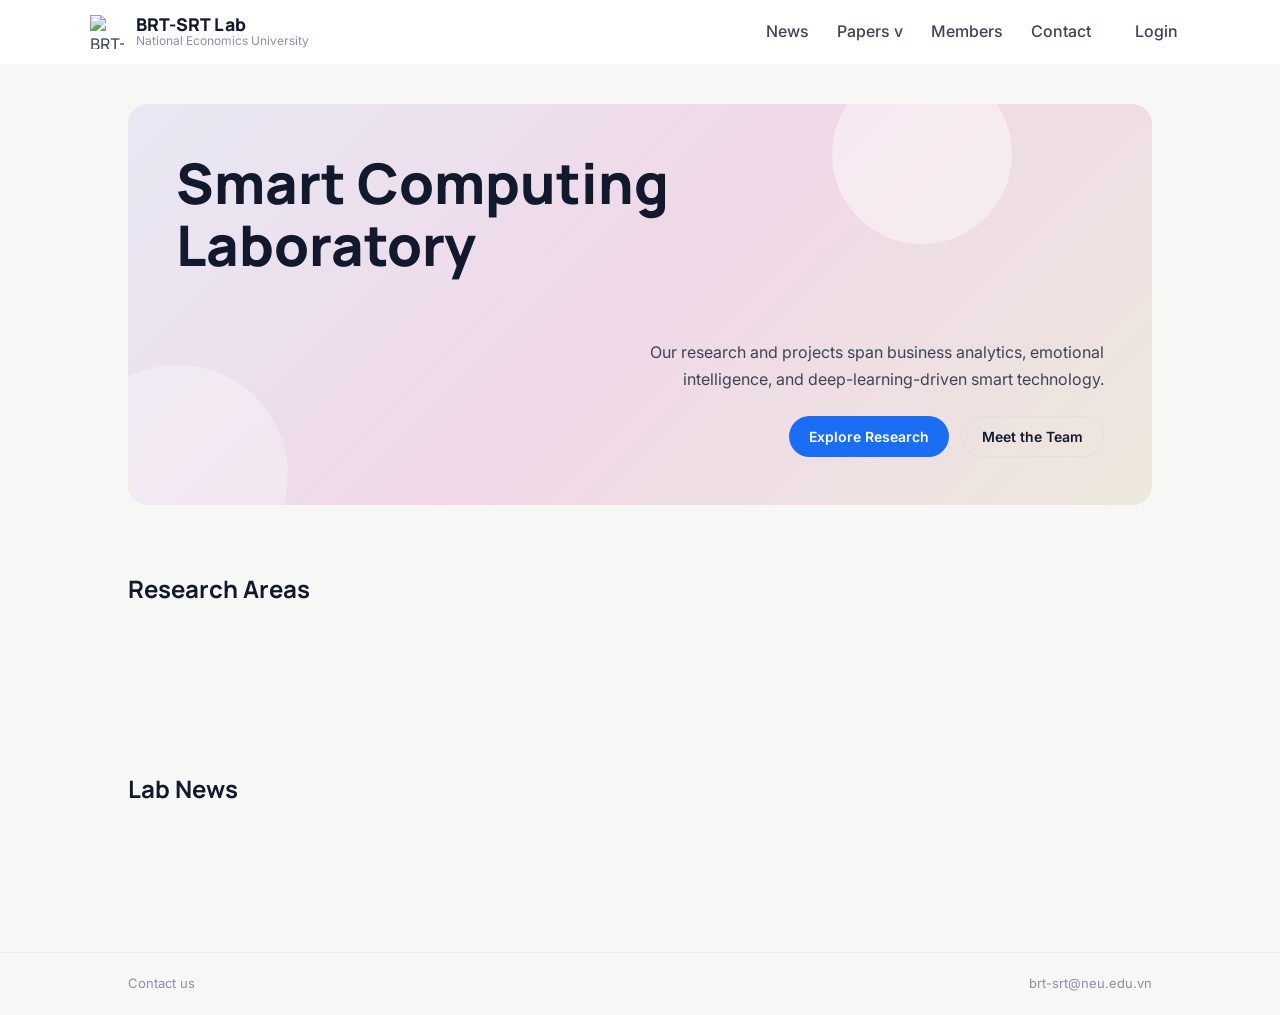
==== index.html @ b158ad25 "Refactor website structure and improve content presentation - Updated meta tags for SEO optimization" ====
<!DOCTYPE html>
<html lang="en">
<head>
  <meta charset="UTF-8">
  <meta name="viewport" content="width=device-width, initial-scale=1.0">
  <title>Home</title>
  <meta name="description" content="BRT-SRT Lab at National Economics University.">
  <meta property="og:title" content="BRT-SRT Lab">
  <meta property="og:description" content="Business Research and Smart Technology Lab">
  <meta property="og:image" content="assets/images/og-image.png">
  <meta property="og:type" content="website">
  <meta property="og:url" content="./index.html">

  <link rel="preconnect" href="https://fonts.googleapis.com">
  <link rel="preconnect" href="https://fonts.gstatic.com" crossorigin>
  <link href="https://fonts.googleapis.com/css2?family=Manrope:wght@400;500;600;700;800&family=Inter:wght@400;500;600&display=swap" rel="stylesheet">

  <link rel="stylesheet" href="assets/css/tokens.css">
  <link rel="stylesheet" href="assets/css/base.css">
  <link rel="stylesheet" href="assets/css/components.css">
</head>
<body>
  <header class="navbar">
    <div class="navbar__inner">
      <a href="index.html" class="nav-logo" aria-label="BRT-SRT Home">
        <img src="assets/images/lab-logo.svg" alt="BRT-SRT logo" width="34" height="34">
        <span>
          <span class="nav-logo__text">BRT-SRT Lab</span>
          <span class="nav-logo__sub">National Economics University</span>
        </span>
      </a>

      <ul class="nav-links" role="list">
        <li><a href="post.html">News</a></li>
        <li class="nav-item--dropdown">
          <button class="nav-trigger" type="button" aria-expanded="false">Papers v</button>
          <div class="nav-dropdown" role="menu">
            <a href="paper.html">All Papers</a>
            <a href="paper.html?type=SCI">SCI</a>
            <a href="paper.html?type=SCIE">SCIE</a>
            <a href="paper.html?type=Conference">Conference</a>
            <a href="paper.html">Patent</a>
            <a href="paper.html">Program Signup</a>
            <a href="paper.html">Datasets</a>
            <a href="paper.html">Projects</a>
            <a href="paper.html">Awards</a>
          </div>
        </li>
        <li><a href="members.html">Members</a></li>
        <li><a href="contact.html">Contact</a></li>
        <li><a href="mailto:brt-srt@neu.edu.vn?subject=Login%20Request" class="btn btn-primary nav-login">Login</a></li>
      </ul>

      <button class="nav-mobile-toggle" aria-label="Open menu" aria-expanded="false">&#9776;</button>
    </div>
  </header>

  <main>
    <section class="hero-wrap">
      <div class="container">
        <div class="hero-panel">
          <h1 class="hero-title" id="hero-title">Smart Computing Laboratory</h1>
          <p class="hero-tagline" id="hero-tagline">
            Our research and projects span business analytics, emotional intelligence, and deep-learning-driven smart technology.
          </p>
          <div class="hero-cta">
            <a href="paper.html" class="btn btn-primary">Explore Research</a>
            <a href="members.html" class="btn btn-outline">Meet the Team</a>
          </div>
        </div>
      </div>
    </section>

    <section class="section">
      <div class="container">
        <div class="section-header">
          <h2 class="section-title">Research Areas</h2>
        </div>
        <div id="research-areas" class="research-grid"></div>
      </div>
    </section>

    <section class="section">
      <div class="container">
        <div class="section-header">
          <h2 class="section-title">Lab News</h2>
        </div>
        <div id="latest-news" class="home-news-list"></div>
      </div>
    </section>
  </main>

  <footer class="footer">
    <div class="container footer__minimal">
      <span class="footer-contact-label">Contact us</span>
      <a class="footer-email" href="mailto:brt-srt@neu.edu.vn">brt-srt@neu.edu.vn</a>
    </div>
  </footer>

  <script src="assets/js/render.js"></script>
  <script>
    async function initHomePage() {
      try {
        const [lab, news] = await Promise.all([
          fetchData('lab.json'),
          fetchData('news.json')
        ]);

        const heroTitle = document.querySelector('#hero-title');
        if (heroTitle) heroTitle.textContent = lab.name || 'BRT-SRT Lab';

        const heroTagline = document.querySelector('#hero-tagline');
        if (heroTagline && lab.research_areas) {
          const topics = lab.research_areas.map((a) => a.title).slice(0, 3).join(', ');
          heroTagline.textContent = `Our research and projects span ${topics}.`;
        }

        const areasEl = document.querySelector('#research-areas');
        if (areasEl) {
          const cards = (lab.research_areas || []).map((area) => `
            <article class="card research-card">
              <div class="research-icon">${sanitize(area.icon || '')}</div>
              <h3 class="research-title">${sanitize(area.title || '')}</h3>
              <p class="research-desc">${sanitize(area.desc || '')}</p>
            </article>
          `);
          areasEl.innerHTML = cards.join('');
        }

        const latestNewsEl = document.querySelector('#latest-news');
        if (latestNewsEl) {
          const latest = [...news]
            .sort((a, b) => (b.pinned ? 1 : 0) - (a.pinned ? 1 : 0) || b.date.localeCompare(a.date))
            .slice(0, 3);

          latestNewsEl.innerHTML = latest.map((item) => {
            const d = formatNewsDate(item.date);
            return `
              <article class="card news-item news-item--compact">
                <div class="news-date">
                  <span class="news-date__day">${d.day}</span>
                  <span class="news-date__month">${d.monthYear}</span>
                </div>
                <div class="news-main">
                  <div class="news-meta">
                    ${item.pinned ? '<span class="badge badge--pin">Pinned</span>' : ''}
                    <span class="badge ${newsCategoryClass(item.category)}">${sanitize(item.category)}</span>
                  </div>
                  <a class="news-title" href="post-detail.html?id=${encodeURIComponent(item.id)}">${sanitize(item.title)}</a>
                </div>
                <a class="news-arrow" href="post-detail.html?id=${encodeURIComponent(item.id)}" aria-label="Open news">></a>
              </article>`;
          }).join('');
        }
      } catch (e) {
        console.error('initHomePage:', e);
      }
    }

    document.addEventListener('DOMContentLoaded', initHomePage);
  </script>
</body>
</html>
---- assets/css/tokens.css ----
/* ============================================================
   tokens.css — SCLab-inspired Design Tokens
   ============================================================ */
:root {
  /* Core colors */
  --color-primary: #1B6EF3;
  --color-primary-hover: #1558C7;
  --color-accent-warm: #D4A843;
  --color-accent-muted: #C8A96E;

  --bg-page: #F7F7F5;
  --bg-card: #FFFFFF;
  --bg-hero: linear-gradient(135deg, #E8E8F4 0%, #F0D8E8 50%, #EDE8DC 100%);
  --bg-dark-card: #1E1E2A;

  --bg-chip-sci: #E8F0FF;
  --bg-chip-if: #FFF3CD;
  --bg-chip-jcr: #D1ECF1;

  --text-primary: #12192C;
  --text-body: #3D4455;
  --text-muted: #8A8FA8;
  --text-accent-warm: #D4A843;
  --text-if: #856404;
  --text-jcr: #0C5460;

  --color-border: #EBEBEB;
  --color-border-soft: #E0E0E0;
  --color-card-soft: #F5F5F5;

  /* Typography */
  --font-display: 'Manrope', 'Inter', sans-serif;
  --font-body: 'Inter', 'Manrope', sans-serif;

  --text-xs: 0.75rem;
  --text-sm: 0.875rem;
  --text-base: 1rem;
  --text-lg: 1.125rem;
  --text-xl: 1.5rem;
  --text-2xl: 2.25rem;
  --text-hero: clamp(2.5rem, 5vw, 3.5rem);

  --fw-regular: 400;
  --fw-medium: 500;
  --fw-semibold: 600;
  --fw-bold: 700;
  --fw-extrabold: 800;

  /* Spacing */
  --space-1: 4px;
  --space-2: 8px;
  --space-3: 12px;
  --space-4: 16px;
  --space-5: 20px;
  --space-6: 24px;
  --space-8: 32px;
  --space-10: 40px;
  --space-12: 48px;
  --space-16: 64px;
  --space-20: 80px;

  /* Radius */
  --radius-sm: 8px;
  --radius-md: 12px;
  --radius-lg: 16px;
  --radius-xl: 20px;
  --radius-pill: 999px;

  /* Shadows */
  --shadow-card: 0 1px 3px rgba(0, 0, 0, 0.05), 0 1px 6px rgba(0, 0, 0, 0.04);
  --shadow-dropdown: 0 4px 20px rgba(0, 0, 0, 0.10);
  --shadow-nav-scroll: 0 1px 8px rgba(0, 0, 0, 0.08);

  /* Layout */
  --content-max: 1100px;
  --nav-height: 64px;
  --section-gap: 64px;

  /* Motion */
  --transition-fast: 100ms;
  --transition-base: 150ms;
}
---- assets/css/base.css ----
/* ============================================================
   base.css — SCLab-inspired Base Styles
   ============================================================ */

* {
  box-sizing: border-box;
  margin: 0;
  padding: 0;
}

*::before,
*::after {
  box-sizing: border-box;
}

html {
  -webkit-text-size-adjust: 100%;
  scroll-behavior: smooth;
}

body {
  font-family: var(--font-body);
  font-size: var(--text-base);
  font-weight: var(--fw-regular);
  color: var(--text-body);
  background: var(--bg-page);
  line-height: 1.65;
  -webkit-font-smoothing: antialiased;
  -moz-osx-font-smoothing: grayscale;
}

a {
  text-decoration: none;
  color: inherit;
}

a:focus-visible,
button:focus-visible,
select:focus-visible,
input:focus-visible {
  outline: 2px solid var(--color-primary);
  outline-offset: 2px;
}

img {
  max-width: 100%;
  height: auto;
  display: block;
}

button,
input,
select {
  font: inherit;
  color: inherit;
}

main {
  min-height: calc(100vh - var(--nav-height));
  padding-top: var(--nav-height);
}

.container {
  max-width: var(--content-max);
  margin: 0 auto;
  padding: 0 clamp(16px, 3vw, 48px);
}

.section {
  padding: var(--section-gap) 0;
}

.section-header {
  margin-bottom: var(--space-8);
}

.section-title {
  font-family: var(--font-display);
  font-size: var(--text-xl);
  font-weight: var(--fw-bold);
  color: var(--text-primary);
  margin-bottom: var(--space-3);
}

.section-subtitle {
  font-size: var(--text-sm);
  color: var(--text-muted);
}

.page-title {
  font-family: var(--font-display);
  font-size: var(--text-2xl);
  font-weight: var(--fw-extrabold);
  color: var(--text-primary);
  margin-top: var(--space-12);
  margin-bottom: var(--space-8);
}

.page-title-wrap {
  padding-top: var(--space-10);
}

.page-title-inner {
  display: flex;
  flex-direction: column;
  gap: var(--space-3);
}

.page-title-inner .meta-badge {
  margin: 0;
}

.page-title-inner .page-title {
  margin: 0;
}

.page-subtitle {
  max-width: 760px;
  color: var(--text-muted);
  font-size: var(--text-base);
}

/* Buttons */
.btn {
  display: inline-flex;
  align-items: center;
  justify-content: center;
  gap: var(--space-2);
  border: 0;
  border-radius: var(--radius-pill);
  padding: 8px 20px;
  cursor: pointer;
  font-size: var(--text-sm);
  font-weight: var(--fw-semibold);
  transition: filter var(--transition-fast) ease;
}

.btn:hover {
  filter: brightness(0.92);
}

.btn-primary {
  background: #1B6EF3;
  color: #FFFFFF;
}

.btn-outline {
  background: transparent;
  color: var(--text-primary);
  border: 1px solid var(--color-border-soft);
}

.btn-warm {
  background: var(--color-accent-warm);
  color: var(--bg-dark-card);
  font-weight: var(--fw-bold);
}

/* Navbar */
.navbar {
  position: fixed;
  top: 0;
  left: 0;
  right: 0;
  z-index: 100;
  height: var(--nav-height);
  background: #FFFFFF;
  border-bottom: 1px solid transparent;
  transition: box-shadow 160ms ease, border-color 160ms ease;
}

.navbar.scrolled {
  box-shadow: var(--shadow-nav-scroll);
  border-color: var(--color-border);
}

.navbar__inner {
  height: 100%;
  display: flex;
  align-items: center;
  justify-content: space-between;
  gap: var(--space-8);
  padding: 0 max(24px, calc((100vw - var(--content-max)) / 2));
}

.nav-logo {
  display: inline-flex;
  align-items: center;
  gap: var(--space-3);
  flex-shrink: 0;
}

.nav-logo__text {
  display: block;
  font-family: var(--font-display);
  font-size: 1.1rem;
  font-weight: var(--fw-extrabold);
  color: var(--text-primary);
  letter-spacing: 0.01em;
  line-height: 1;
}

.nav-logo__sub {
  display: block;
  margin-top: 2px;
  font-size: var(--text-xs);
  color: var(--text-muted);
  line-height: 1;
}

.nav-links {
  display: flex;
  align-items: center;
  gap: var(--space-1);
  list-style: none;
  margin-left: auto;
}

.nav-links a,
.nav-trigger {
  display: inline-flex;
  align-items: center;
  gap: 6px;
  border: 0;
  background: transparent;
  color: var(--text-body);
  font-size: var(--text-base);
  font-weight: var(--fw-medium);
  padding: 8px 12px;
  border-radius: var(--radius-sm);
  cursor: pointer;
}

.nav-links a:hover,
.nav-trigger:hover,
.nav-links a.active,
.nav-item--dropdown.open .nav-trigger {
  color: #1B6EF3;
}

.nav-links a.active {
  font-weight: var(--fw-semibold);
}

.nav-item--dropdown {
  position: relative;
}

.nav-dropdown {
  position: absolute;
  top: calc(100% + 10px);
  left: 0;
  width: 240px;
  background: #FFFFFF;
  border-radius: var(--radius-lg);
  box-shadow: var(--shadow-dropdown);
  border: 1px solid var(--color-border);
  padding: var(--space-2);
  display: none;
}

.nav-item--dropdown:hover .nav-dropdown,
.nav-item--dropdown.open .nav-dropdown {
  display: block;
}

.nav-dropdown a {
  display: block;
  height: 44px;
  line-height: 44px;
  padding: 0 var(--space-4);
  border-radius: var(--radius-md);
  color: var(--text-body);
  font-size: var(--text-sm);
  font-weight: var(--fw-medium);
}

.nav-dropdown a:hover {
  background: #F5F5F5;
  color: var(--text-primary);
}

.nav-login {
  margin-left: var(--space-4);
}

.nav-mobile-toggle {
  display: none;
  border: 0;
  background: transparent;
  color: var(--text-primary);
  font-size: 22px;
  padding: 4px;
  line-height: 1;
}

/* Hero */
.hero-wrap {
  padding-top: var(--space-10);
}

.hero-panel {
  position: relative;
  max-width: var(--content-max);
  min-height: 320px;
  margin: 0 auto;
  border-radius: var(--radius-xl);
  background: var(--bg-hero);
  padding: var(--space-12);
  overflow: hidden;
}

.hero-panel::before,
.hero-panel::after {
  content: "";
  position: absolute;
  border-radius: 999px;
  pointer-events: none;
}

.hero-panel::before {
  width: 180px;
  height: 180px;
  top: -40px;
  right: 140px;
  background: rgba(255, 255, 255, 0.42);
}

.hero-panel::after {
  width: 220px;
  height: 220px;
  bottom: -80px;
  left: -60px;
  background: rgba(255, 255, 255, 0.3);
}

.hero-title {
  position: relative;
  z-index: 1;
  max-width: 690px;
  font-family: var(--font-display);
  font-size: var(--text-hero);
  font-weight: var(--fw-extrabold);
  color: var(--text-primary);
  line-height: 1.1;
}

.hero-tagline {
  position: relative;
  z-index: 1;
  max-width: 520px;
  margin: var(--space-16) 0 var(--space-6) auto;
  text-align: right;
  font-size: var(--text-base);
  color: var(--text-body);
}

.hero-cta {
  display: flex;
  justify-content: flex-end;
  gap: var(--space-3);
}

/* Shared filter row */
.filter-row {
  display: flex;
  align-items: center;
  justify-content: space-between;
  gap: var(--space-4);
  flex-wrap: wrap;
  margin-bottom: var(--space-6);
}

/* Footer */
.footer {
  border-top: 1px solid var(--color-border);
  padding: 20px 0;
  margin-top: var(--space-12);
  font-size: 13px;
  color: var(--text-muted);
}

.footer__minimal {
  display: flex;
  align-items: center;
  justify-content: space-between;
  gap: var(--space-4);
  flex-wrap: wrap;
}

/* Utility */
.visually-hidden {
  position: absolute;
  width: 1px;
  height: 1px;
  overflow: hidden;
  clip: rect(0, 0, 0, 0);
  white-space: nowrap;
}

.text-muted {
  color: var(--text-muted);
}

.mt-4 {
  margin-top: var(--space-4);
}

.mt-8 {
  margin-top: var(--space-8);
}

/* Responsive */
@media (max-width: 1024px) {
  .hero-panel {
    padding: var(--space-10);
  }
}

@media (max-width: 640px) {
  main {
    padding-top: calc(var(--nav-height) + var(--space-2));
  }

  .navbar__inner {
    padding: 0 16px;
    gap: var(--space-3);
  }

  .nav-mobile-toggle {
    display: inline-flex;
    margin-left: auto;
  }

  .nav-links {
    display: none;
    position: absolute;
    top: var(--nav-height);
    left: 0;
    right: 0;
    background: #FFFFFF;
    border-top: 1px solid var(--color-border);
    border-bottom: 1px solid var(--color-border);
    box-shadow: var(--shadow-dropdown);
    flex-direction: column;
    align-items: stretch;
    gap: 0;
    padding: var(--space-3) var(--space-4);
  }

  .nav-links.open {
    display: flex;
  }

  .nav-links a,
  .nav-trigger {
    width: 100%;
    justify-content: space-between;
    padding: 10px 12px;
  }

  .nav-dropdown {
    position: static;
    width: 100%;
    border: 1px solid var(--color-border-soft);
    box-shadow: none;
    margin: 6px 0 0;
    display: none;
  }

  .nav-item--dropdown.open .nav-dropdown {
    display: block;
  }

  .nav-login {
    margin: 8px 0 0;
    width: 100%;
    justify-content: center;
  }

  .hero-wrap {
    padding-top: var(--space-6);
  }

  .hero-panel {
    min-height: auto;
    padding: var(--space-6);
  }

  .hero-tagline {
    margin: var(--space-8) 0 var(--space-4);
    text-align: left;
  }

  .hero-cta {
    justify-content: flex-start;
    flex-wrap: wrap;
  }

  .page-title {
    margin-top: var(--space-8);
    margin-bottom: var(--space-6);
    font-size: 2rem;
  }

  .filter-row {
    align-items: stretch;
  }
}
---- assets/css/components.css ----
/* ============================================================
   components.css — SCLab-inspired Components
   ============================================================ */

.card {
  background: var(--bg-card);
  border: 1px solid var(--color-border);
  border-radius: var(--radius-lg);
  box-shadow: var(--shadow-card);
  transition: transform 150ms ease;
}

.card:hover {
  transform: translateY(-2px);
}

/* Home */
.research-grid {
  display: grid;
  grid-template-columns: repeat(auto-fit, minmax(280px, 1fr));
  gap: var(--space-5);
}

.research-card {
  padding: 28px;
}

.research-icon {
  width: 40px;
  height: 40px;
  display: inline-flex;
  align-items: center;
  justify-content: center;
  margin-bottom: var(--space-3);
  font-size: 28px;
}

.research-title {
  font-family: var(--font-display);
  font-size: var(--text-lg);
  font-weight: var(--fw-bold);
  color: var(--text-primary);
  margin-bottom: var(--space-2);
}

.research-desc {
  font-size: var(--text-sm);
  color: var(--text-body);
  line-height: 1.6;
}

.home-news-list {
  display: flex;
  flex-direction: column;
  gap: var(--space-2);
}

/* Tabs and filter controls */
.tab-set {
  display: inline-flex;
  align-items: center;
  gap: 4px;
  padding: 4px;
  background: #EBEBEB;
  border-radius: var(--radius-pill);
}

.filter-tabs {
  display: inline-flex;
  align-items: center;
  gap: 4px;
  padding: 4px;
  background: #EBEBEB;
  border-radius: var(--radius-pill);
}

.filter-tabs.members-tabs {
  background: transparent;
  padding: 0;
  gap: 8px;
}

.tab {
  border: 0;
  border-radius: var(--radius-pill);
  background: transparent;
  color: var(--text-muted);
  font-size: var(--text-sm);
  font-weight: var(--fw-medium);
  padding: 8px 20px;
  cursor: pointer;
}

.tab--active {
  background: #FFFFFF;
  color: var(--text-primary);
  box-shadow: 0 1px 4px rgba(0, 0, 0, 0.10);
  font-weight: var(--fw-semibold);
}

.filter-label {
  font-size: 12px;
  color: var(--text-muted);
  letter-spacing: 0.08em;
  text-transform: uppercase;
  margin-right: var(--space-2);
}

.filter-select {
  min-width: 160px;
  height: 40px;
  border: 1px solid var(--color-border-soft);
  border-radius: var(--radius-md);
  background: #FFFFFF;
  color: var(--text-primary);
  padding: 8px 12px;
}

.search-wrap {
  position: relative;
  width: min(480px, 100%);
}

.search-wrap input {
  width: 100%;
  height: 42px;
  border: 1px solid var(--color-border-soft);
  border-radius: var(--radius-pill);
  padding: 10px 16px 10px 40px;
  background: #FFFFFF;
  color: var(--text-primary);
  font-size: var(--text-sm);
}

.search-wrap svg {
  position: absolute;
  top: 50%;
  left: 14px;
  transform: translateY(-50%);
  color: var(--text-muted);
}

.search-wrap svg circle,
.search-wrap svg path {
  fill: none;
  stroke: currentColor;
  stroke-width: 2;
  stroke-linecap: round;
  stroke-linejoin: round;
}

/* News list item */
.news-list {
  display: flex;
  flex-direction: column;
  gap: var(--space-2);
}

.news-item {
  display: flex;
  align-items: center;
  gap: var(--space-5);
  padding: 20px 24px;
}

.news-item--compact {
  padding: 18px 20px;
}

.news-date {
  min-width: 56px;
  text-align: center;
  line-height: 1;
}

.news-date__day {
  display: block;
  font-size: 24px;
  font-weight: var(--fw-bold);
  color: var(--text-primary);
}

.news-date__month {
  display: block;
  margin-top: 4px;
  font-size: 12px;
  color: var(--text-muted);
  letter-spacing: 0.05em;
}

.news-main {
  flex: 1;
  min-width: 0;
}

.news-title {
  font-family: var(--font-body);
  font-size: var(--text-base);
  font-weight: var(--fw-semibold);
  color: var(--text-primary);
  line-height: 1.45;
}

.news-title:hover {
  color: #1B6EF3;
}

.news-meta {
  display: flex;
  align-items: center;
  flex-wrap: wrap;
  gap: 6px;
  margin-bottom: 6px;
}

.news-arrow {
  color: var(--text-muted);
  font-size: 20px;
  line-height: 1;
}

.news-item:hover .news-arrow {
  color: #1B6EF3;
}

.badge {
  display: inline-flex;
  align-items: center;
  border-radius: 6px;
  padding: 3px 8px;
  font-size: 11px;
  font-weight: var(--fw-bold);
}

.badge--pin {
  background: #FFF3F3;
  color: #C74343;
}

.badge--notice {
  background: #FFF3CD;
  color: #856404;
}

.badge--awards {
  background: #F5ECD5;
  color: #D4A843;
}

.badge--publication {
  background: #E8F0FF;
  color: #1B6EF3;
}

.badge--event {
  background: #EEF2FF;
  color: #6366F1;
}

.badge--category {
  background: #F0F0F0;
  color: #6B7280;
}

/* News detail */
.news-detail {
  max-width: 760px;
  margin: var(--space-12) auto 0;
  padding: 0 24px;
}

.news-back {
  display: inline-block;
  margin-bottom: var(--space-6);
  color: var(--text-muted);
  font-size: var(--text-sm);
}

.news-detail-category {
  display: inline-block;
  margin-bottom: var(--space-3);
  color: #D4A843;
  font-size: 12px;
  font-weight: var(--fw-semibold);
  letter-spacing: 0.1em;
  text-transform: uppercase;
}

.news-detail-title {
  font-family: var(--font-display);
  font-size: clamp(1.75rem, 3vw, 2.5rem);
  font-weight: var(--fw-extrabold);
  color: var(--text-primary);
  line-height: 1.2;
}

.news-author-row {
  margin-top: var(--space-4);
  display: flex;
  align-items: center;
  gap: var(--space-2);
  color: var(--text-muted);
  font-size: var(--text-sm);
}

.news-author-avatar {
  width: 32px;
  height: 32px;
  border-radius: 999px;
  background: #F0F0F0;
}

.news-divider {
  border: 0;
  border-top: 1px solid #E8E8E8;
  margin: var(--space-6) 0;
}

.news-detail-body {
  font-size: var(--text-base);
  line-height: 1.75;
  color: var(--text-body);
}

.news-detail-body img {
  max-width: 700px;
  width: 100%;
  border-radius: var(--radius-lg);
  display: block;
  margin: var(--space-6) auto;
}

.news-detail-card {
  max-width: 840px;
  margin: 0 auto;
  padding: 28px clamp(18px, 4vw, 40px);
}

.news-detail-card p + p {
  margin-top: var(--space-4);
}

.news-detail-card ul,
.news-detail-card ol {
  margin: var(--space-4) 0 var(--space-4) 20px;
}

/* Papers */
.papers-list {
  display: flex;
  flex-direction: column;
  gap: var(--space-2);
}

.paper-item {
  display: flex;
  align-items: flex-start;
  gap: var(--space-4);
  padding: 20px 24px;
}

.paper-index {
  width: 40px;
  height: 40px;
  border-radius: 999px;
  background: #F5F5F5;
  color: var(--text-muted);
  font-size: 14px;
  font-weight: var(--fw-bold);
  display: inline-flex;
  align-items: center;
  justify-content: center;
  flex-shrink: 0;
}

.paper-main {
  flex: 1;
  min-width: 0;
}

.paper-title {
  font-size: var(--text-base);
  font-weight: var(--fw-semibold);
  color: var(--text-primary);
  line-height: 1.45;
}

.paper-title a:hover {
  color: #1B6EF3;
}

.paper-authors {
  margin-top: 6px;
  font-size: var(--text-sm);
  color: var(--text-muted);
}

.paper-authors .lead-author {
  color: var(--text-body);
  font-weight: var(--fw-medium);
}

.paper-badges {
  margin-top: var(--space-2);
  display: flex;
  align-items: center;
  flex-wrap: wrap;
  gap: 6px;
}

.paper-chip {
  display: inline-flex;
  align-items: center;
  border-radius: 6px;
  padding: 3px 8px;
  font-size: 11px;
  font-weight: var(--fw-bold);
}

.paper-chip--type {
  background: var(--bg-chip-sci);
  color: #1B6EF3;
}

.paper-chip--if {
  background: var(--bg-chip-if);
  color: var(--text-if);
}

.paper-chip--jcr {
  background: var(--bg-chip-jcr);
  color: var(--text-jcr);
}

.paper-meta-inline {
  color: var(--text-muted);
  font-size: 13px;
}

.paper-venue {
  font-style: italic;
}

.paper-copy {
  margin-left: auto;
  width: 36px;
  height: 36px;
  border: 0;
  border-radius: 999px;
  background: #F5F5F5;
  color: var(--text-muted);
  display: inline-flex;
  align-items: center;
  justify-content: center;
  flex-shrink: 0;
  cursor: pointer;
}

.paper-copy:hover {
  background: #1B6EF3;
  color: #FFFFFF;
}

/* Members */
.member-groups {
  display: flex;
  flex-direction: column;
  gap: var(--space-10);
}

.group-heading {
  display: flex;
  align-items: center;
  gap: 12px;
  margin-bottom: var(--space-4);
}

.group-accent {
  width: 3px;
  height: 20px;
  background: #D4A843;
  border-radius: 2px;
}

.group-title {
  font-family: var(--font-display);
  font-size: 24px;
  font-weight: var(--fw-bold);
  color: var(--text-primary);
}

.group-count {
  display: inline-flex;
  align-items: center;
  justify-content: center;
  padding: 3px 10px;
  border-radius: var(--radius-pill);
  background: #F0F0F0;
  color: var(--text-muted);
  font-size: 12px;
}

.member-list {
  display: flex;
  flex-direction: column;
  gap: 12px;
}

.member-row {
  display: flex;
  align-items: center;
  gap: var(--space-5);
  width: min(100%, 760px);
  padding: 24px 28px;
}

.member-row.is-alumni {
  opacity: 0.86;
}

.member-photo {
  width: 96px;
  height: 96px;
  border-radius: var(--radius-md);
  object-fit: cover;
  border: 1px solid #F0F0F0;
  flex-shrink: 0;
}

.member-photo-placeholder {
  width: 96px;
  height: 96px;
  border-radius: var(--radius-md);
  background: #F5F5F5;
  color: var(--text-muted);
  display: inline-flex;
  align-items: center;
  justify-content: center;
  font-size: 28px;
  flex-shrink: 0;
}

.member-main {
  min-width: 0;
}

.member-name {
  font-family: var(--font-display);
  font-size: var(--text-lg);
  font-weight: var(--fw-bold);
  color: var(--text-primary);
}

.member-role {
  margin-top: 2px;
  font-size: var(--text-sm);
  font-weight: var(--fw-semibold);
  color: #D4A843;
}

.member-dept,
.member-affiliation,
.member-grad {
  margin-top: 2px;
  font-size: var(--text-sm);
  color: var(--text-muted);
}

.member-links {
  margin-left: auto;
  display: flex;
  gap: var(--space-2);
}

.member-links a {
  width: 32px;
  height: 32px;
  border-radius: 999px;
  background: #F5F5F5;
  color: var(--text-muted);
  display: inline-flex;
  align-items: center;
  justify-content: center;
}

.member-links a:hover {
  background: #1B6EF3;
  color: #FFFFFF;
}

/* Contact */
.meta-badge {
  display: inline-flex;
  align-items: center;
  border-radius: var(--radius-pill);
  background: #F5ECD5;
  color: #D4A843;
  font-size: 13px;
  font-weight: var(--fw-semibold);
  padding: 6px 14px;
  margin-top: var(--space-12);
  margin-bottom: var(--space-6);
}

.contact-layout {
  display: grid;
  grid-template-columns: 1fr 1fr;
  gap: 16px;
  align-items: start;
}

.contact-panel {
  display: flex;
  flex-direction: column;
  gap: 16px;
}

.contact-card {
  padding: 20px 24px;
}

.contact-row {
  display: flex;
  align-items: baseline;
  justify-content: space-between;
  gap: 12px;
  padding: 9px 0;
  border-bottom: 1px solid #F0F0F0;
}

.contact-row:last-child {
  border-bottom: 0;
}

.contact-label {
  color: var(--text-muted);
  font-size: 12px;
  text-transform: uppercase;
  letter-spacing: 0.08em;
}

.contact-row strong,
.contact-row span,
.contact-row a {
  color: var(--text-primary);
  font-size: var(--text-sm);
  text-align: right;
}

.contact-left {
  display: flex;
  flex-direction: column;
  gap: 16px;
}

.info-cards {
  display: grid;
  grid-template-columns: 1fr 1fr;
  gap: 16px;
}

.info-card {
  padding: 20px 24px;
}

.info-icon {
  width: 28px;
  height: 28px;
  border-radius: 999px;
  background: #F5F5F5;
  display: inline-flex;
  align-items: center;
  justify-content: center;
  color: var(--text-muted);
  margin-bottom: var(--space-3);
}

.info-label {
  display: block;
  font-size: 12px;
  text-transform: uppercase;
  letter-spacing: 0.08em;
  color: var(--text-muted);
  margin-bottom: 8px;
}

.info-value,
.info-value a {
  font-size: var(--text-base);
  font-weight: var(--fw-medium);
  color: var(--text-primary);
}

.contact-map {
  height: 300px;
  border-radius: var(--radius-lg);
  overflow: hidden;
}

.contact-map-card {
  padding: 0;
  overflow: hidden;
}

.map {
  width: 100%;
  height: 360px;
}

.contact-map #map {
  width: 100%;
  height: 100%;
}

.recruit-card {
  background: #1E1E2A;
  border-radius: var(--radius-lg);
  padding: 28px 32px;
}

.recruit-card h3 {
  color: #FFFFFF;
  font-family: var(--font-display);
  font-size: 24px;
  line-height: 1.25;
}

.recruit-card p {
  margin-top: var(--space-3);
  color: rgba(255, 255, 255, 0.75);
  font-size: var(--text-sm);
  line-height: 1.65;
}

.recruit-card .btn {
  margin-top: var(--space-6);
}

.recruit-chip {
  display: inline-flex;
  padding: 6px 12px;
  border-radius: var(--radius-pill);
  background: rgba(255, 255, 255, 0.15);
  color: #FFFFFF;
  font-size: 12px;
  font-weight: var(--fw-semibold);
  letter-spacing: 0.08em;
  text-transform: uppercase;
}

.recruit-title {
  margin-top: var(--space-4);
  font-family: var(--font-display);
  font-size: 24px;
  font-weight: var(--fw-bold);
  color: #FFFFFF;
  line-height: 1.3;
}

.recruit-desc {
  margin-top: var(--space-3);
  color: rgba(255, 255, 255, 0.7);
  font-size: var(--text-sm);
  line-height: 1.7;
}

.recruit-actions {
  margin-top: var(--space-6);
}

/* Pagination */
.pagination {
  display: flex;
  align-items: center;
  gap: 4px;
  margin-top: var(--space-6);
}

.pagination__btn {
  width: 36px;
  height: 36px;
  border-radius: 8px;
  border: 1px solid var(--color-border-soft);
  background: #FFFFFF;
  color: var(--text-muted);
  font-size: var(--text-sm);
  cursor: pointer;
}

.pagination__btn--active {
  background: #1B6EF3;
  border-color: #1B6EF3;
  color: #FFFFFF;
}

.pagination__btn:disabled {
  opacity: 0.45;
  cursor: not-allowed;
}

.pagination__btn.pagination__prev,
.pagination__btn.pagination__next {
  border: 0;
  background: transparent;
  color: var(--text-muted);
}

/* Empty state */
.empty-state {
  border: 1px dashed var(--color-border-soft);
  border-radius: var(--radius-lg);
  padding: var(--space-12);
  text-align: center;
  color: var(--text-muted);
}

.empty-state__icon {
  font-size: 28px;
  margin-bottom: var(--space-3);
}

.empty-state__text {
  font-size: var(--text-sm);
}

/* Responsive */
@media (max-width: 1024px) {
  .member-row {
    width: 100%;
  }

  .contact-layout {
    grid-template-columns: 1fr;
  }
}

@media (max-width: 640px) {
  .news-item {
    padding: 16px;
    gap: var(--space-3);
  }

  .paper-item {
    padding: 16px;
  }

  .paper-copy {
    width: 32px;
    height: 32px;
  }

  .member-row {
    flex-direction: column;
    align-items: flex-start;
    padding: 18px;
  }

  .member-links {
    margin-left: 0;
  }

  .group-title {
    font-size: 20px;
  }

  .info-cards {
    grid-template-columns: 1fr;
  }

  .contact-row {
    flex-direction: column;
    align-items: flex-start;
  }

  .contact-row strong,
  .contact-row span,
  .contact-row a {
    text-align: left;
  }

  .map {
    height: 280px;
  }

  .meta-badge {
    margin-top: var(--space-8);
  }
}
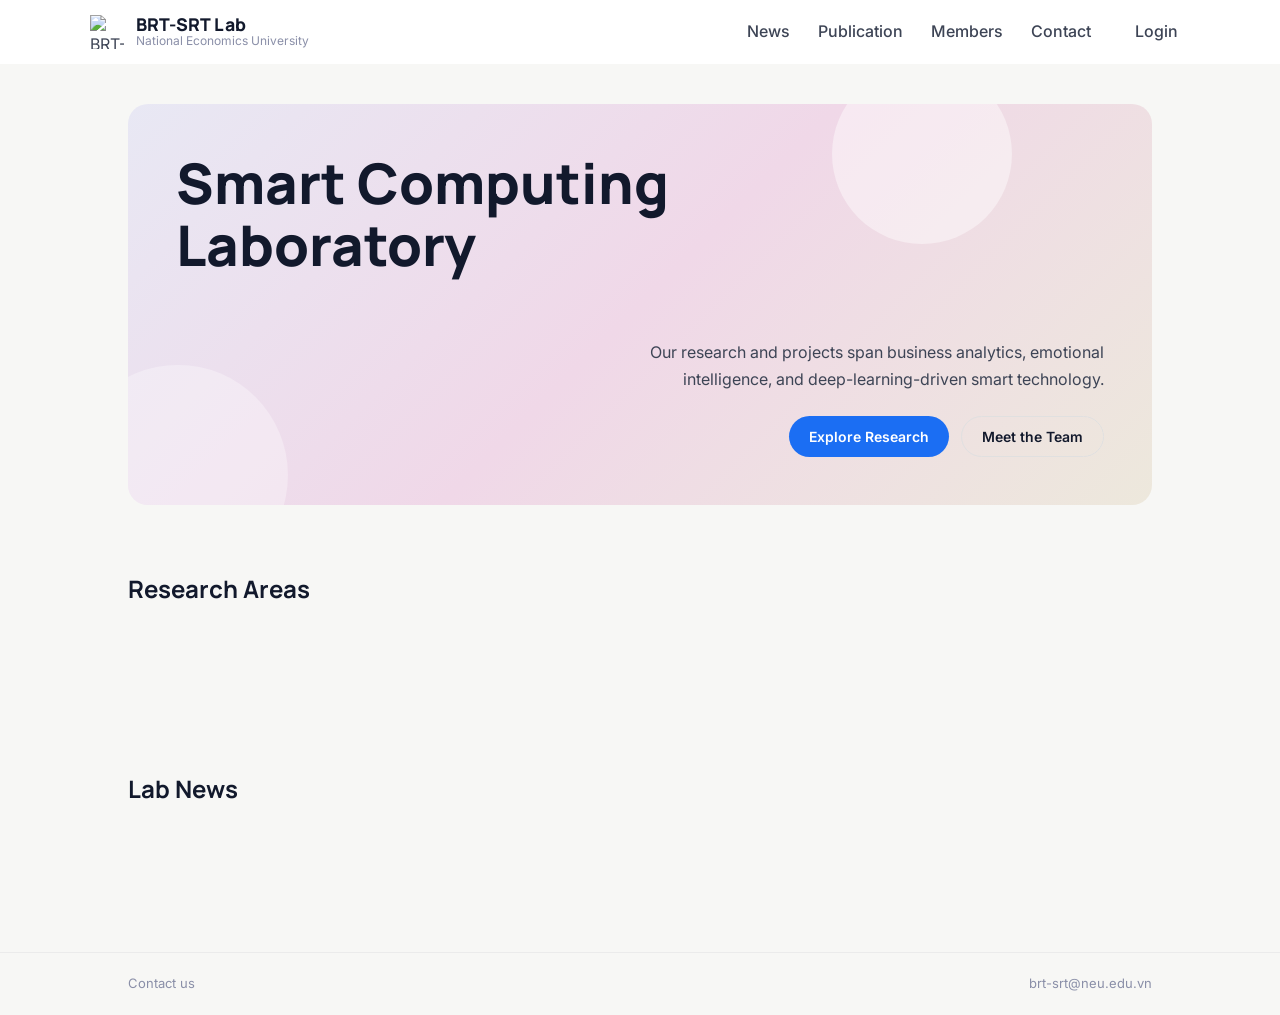
==== commit a438b9a5: "Refactor navigation links to unify 'Papers' section under 'Publication'" ====
--- a/index.html
+++ b/index.html
@@ -32,20 +32,7 @@
 
       <ul class="nav-links" role="list">
         <li><a href="post.html">News</a></li>
-        <li class="nav-item--dropdown">
-          <button class="nav-trigger" type="button" aria-expanded="false">Papers v</button>
-          <div class="nav-dropdown" role="menu">
-            <a href="paper.html">All Papers</a>
-            <a href="paper.html?type=SCI">SCI</a>
-            <a href="paper.html?type=SCIE">SCIE</a>
-            <a href="paper.html?type=Conference">Conference</a>
-            <a href="paper.html">Patent</a>
-            <a href="paper.html">Program Signup</a>
-            <a href="paper.html">Datasets</a>
-            <a href="paper.html">Projects</a>
-            <a href="paper.html">Awards</a>
-          </div>
-        </li>
+        <li><a href="publication.html">Publication</a></li>
         <li><a href="members.html">Members</a></li>
         <li><a href="contact.html">Contact</a></li>
         <li><a href="mailto:brt-srt@neu.edu.vn?subject=Login%20Request" class="btn btn-primary nav-login">Login</a></li>
@@ -64,7 +51,7 @@
             Our research and projects span business analytics, emotional intelligence, and deep-learning-driven smart technology.
           </p>
           <div class="hero-cta">
-            <a href="paper.html" class="btn btn-primary">Explore Research</a>
+            <a href="publication.html" class="btn btn-primary">Explore Research</a>
             <a href="members.html" class="btn btn-outline">Meet the Team</a>
           </div>
         </div>
--- a/assets/css/components.css
+++ b/assets/css/components.css
@@ -136,8 +136,11 @@
   position: absolute;
   top: 50%;
   left: 14px;
+  width: 18px;
+  height: 18px;
   transform: translateY(-50%);
   color: var(--text-muted);
+  pointer-events: none;
 }
 
 .search-wrap svg circle,
@@ -566,6 +569,52 @@
   color: var(--text-muted);
 }
 
+.member-teams {
+  margin-top: var(--space-3);
+  display: flex;
+  align-items: center;
+  gap: 8px;
+  flex-wrap: wrap;
+}
+
+.member-team-label {
+  font-size: 12px;
+  color: var(--text-muted);
+  text-transform: uppercase;
+  letter-spacing: 0.08em;
+}
+
+.member-team-list {
+  display: flex;
+  align-items: center;
+  gap: 8px;
+  flex-wrap: wrap;
+}
+
+.member-team-item {
+  display: inline-flex;
+  align-items: center;
+  gap: 6px;
+  padding: 4px 8px 4px 4px;
+  border: 1px solid var(--color-border-soft);
+  border-radius: var(--radius-pill);
+  background: #FFFFFF;
+}
+
+.member-team-item img {
+  width: 26px;
+  height: 26px;
+  border-radius: 999px;
+  object-fit: cover;
+  border: 1px solid var(--color-border-soft);
+}
+
+.member-team-name {
+  font-size: 12px;
+  color: var(--text-body);
+  font-weight: var(--fw-medium);
+}
+
 .member-links {
   margin-left: auto;
   display: flex;
